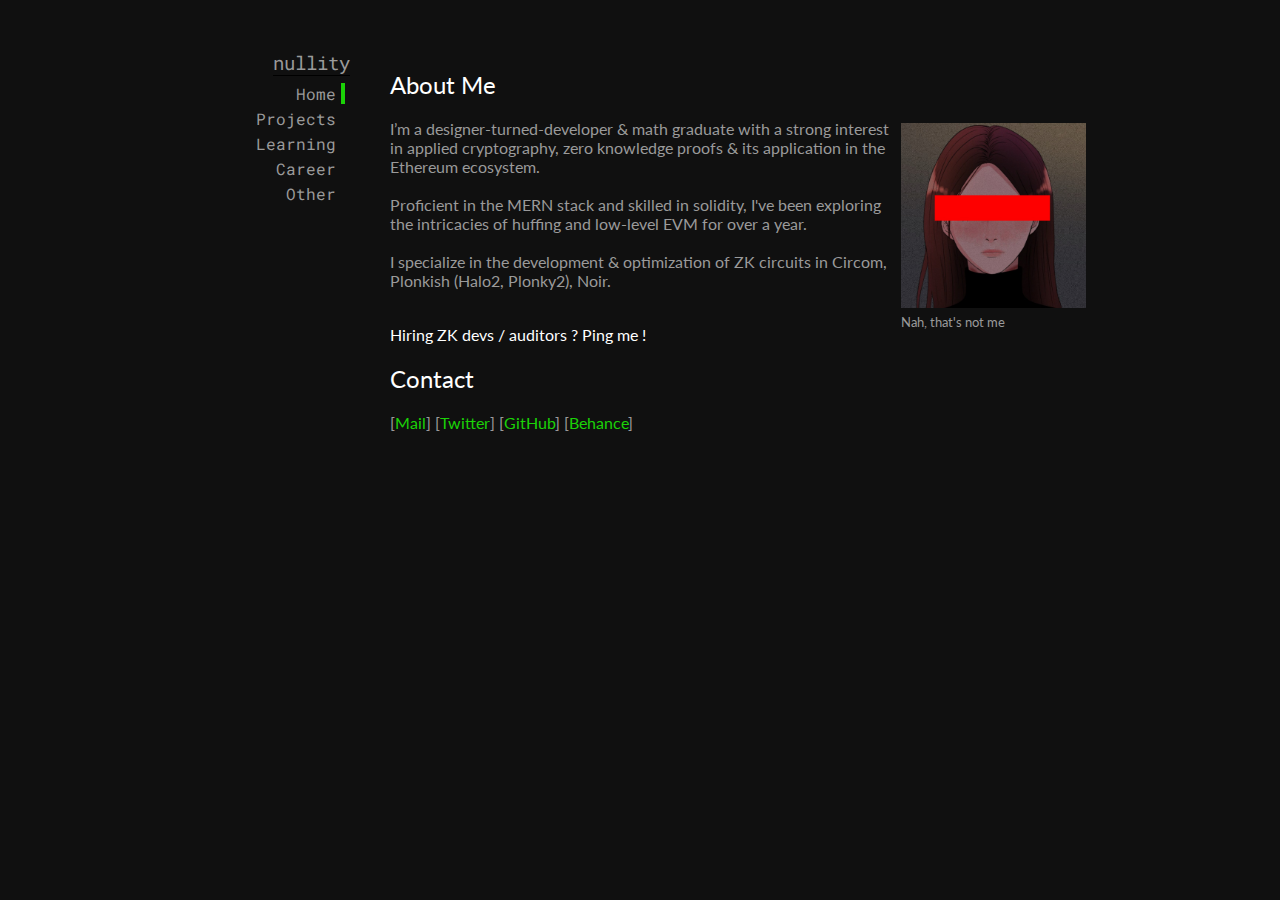
==== index.html @ da2548e1 "other" ====
<!DOCTYPE html>
<html>
  <head>
    <meta name="generator" content="Hugo 0.111.3" />
    <meta http-equiv="Content-Type" content="text/html; charset=utf-8" />
    <title>nullity</title>

    <link rel="stylesheet" href="./assets/css/styles.css" />
    <link
      rel="icon"
      type="image/png"
      sizes="32x32"
      href="https://nullity00.github.io/assets/images/favicon.jpg"
    />
    <link
      rel="icon"
      type="image/png"
      sizes="16x16"
      href="https://nullity00.github.io/assets/images/favicon.jpg"
    />
    <link
      href="https://fonts.googleapis.com/css?family=Lato:400,700|Lora:400,400italic,700|Roboto:400,700|Roboto Mono|PT+Sans+Narrow:400,700|PT+Serif:400,700,400italic"
      rel="stylesheet"
      type="text/css"
    />
  </head>

  <body>
    <div class="page-container">
      <div class="sidebar">
        <div class="name monospace">nullity</div>
        <div class="nav-items monospace">
          <div class="nav-item active-nav-item">
            <a href="https://nullity00.github.io/"> Home </a>
          </div>

          <div class="nav-item">
            <a href="https://nullity00.github.io/projects.html"> Projects </a>
          </div>

          <div class="nav-item">
            <a href="https://nullity00.github.io/learning.html"> Learning </a>
          </div>

          <div class="nav-item">
            <a href="https://nullity00.github.io/career.html"> Career </a>
          </div>

          <div class="nav-item">
            <a href="https://nullity00.github.io/other.html"> Other </a>
          </div>
        </div>
      </div>
      <div class="content">
        <h2 id="about-me">About Me</h2>

        <figure
          style="padding: 0.25rem; margin: 0 0; float: right; max-width: 185px"
        >
          <img
            style="max-width: 100%; height: auto"
            src="https://nullity00.github.io/assets/images/pfp.jpg"
            width="185px"
            height="185px"
          />

          <figcaption>
            <small> Nah, that's not me </small>
          </figcaption>
        </figure>

        <p>
          I&rsquo;m a designer-turned-developer & math graduate with a strong
          interest in applied cryptography, zero knowledge proofs & its
          application in the Ethereum ecosystem.
          <br /><br />
          Proficient in the MERN stack and skilled in solidity, I've been
          exploring the intricacies of huffing and low-level EVM for over a
          year. 
          <br /><br />
          I specialize in the development & optimization of ZK circuits in
          Circom, Plonkish (Halo2, Plonky2), Noir.
          <br /><br />
        </p>
        <span style="color: white">
          
          Hiring ZK devs / auditors ? Ping me !
        
        </span>
        <h2 id="contact">Contact</h2>
        <span class="link">
          [<a
            href="mailto:00nullity@gmail.com"
            target="_blank"
            referrerpolicy="no-referrer"
            >Mail</a
          >] [<a
            href="https://twitter.com/nullity00"
            target="_blank"
            referrerpolicy="no-referrer"
            >Twitter</a
          >] [<a
            href="https://github.com/nullity00"
            target="_blank"
            referrerpolicy="no-referrer"
            >GitHub</a
          >] [<a
            href="https://be.net/nullity00"
            target="_blank"
            referrerpolicy="no-referrer"
            >Behance</a
          >]
        </span>
      </div>
    </div>
  </body>
</html>
---- assets/css/styles.css ----
div.career {
  display: flex;
  flex-direction: row;
  margin: 20px 0;
}
div.career div.left {
  width: 160px;
  flex-shrink: 0;
  margin-right: 20px;
  padding-top: 3px;
  text-align: right;
  font-weight: 700;
}
div.career div.left div.role {
  text-align: right;
  font-weight: 700;
  margin-bottom: 0.5rem;
  display: flex;
  flex-direction: column;
}
div.career div.left div.role span.emphasize {
  color: #d7d7d7;
}
div.career div.left div.year {
  text-align: right;
  font-weight: 400;
}
div.career div.right div.class {
  color: #ffffff;
  font-size: 1.2em;
  margin-bottom: 0.5rem;
}
div.career div.right div.detail {
  color: #9a9a9a;
  font-family: Lato, Arial, sans-serif;
}
div.career span.link {
  font-style: normal;
  font-size: 0.8em;
  font-weight: 200;
}

div.career div.right div.accomplishment {
  font-style: normal;
  font-size: 0.8em;
  font-weight: 200;
  color: #464646;
  margin-top: 0.5rem;
}

div.career div.right div.detail p:first-of-type {
  margin-top: 0;
}

.sidebar {
  display: flex;
  flex-direction: column;
  align-items: flex-end;
  margin-right: 40px;
  width: 160px;
}
.sidebar .nav-items {
  padding: 5px 5px 0 0;
  width: 160px;
  display: flex;
  flex-direction: column;
  align-items: flex-end;
}
.sidebar .nav-items .nav-item {
  margin: 2px 0;
  padding-right: 5px;
  transition: border-color 0.5s;
  border-right: 4px solid rgb(16, 16, 16);
}
.sidebar .nav-items .nav-item:hover {
  border-right-color: #1bd207;
}
.sidebar .nav-items .nav-item a {
  color: #9a9a9a;
}
.sidebar .nav-items .nav-item .active-nav-item a {
  color: white;
}
.sidebar .nav-items .nav-item a:hover {
  text-decoration: none;
}
.sidebar .nav-items .active-nav-item {
  border-right-color: #1bd207;
}

html {
  overflow-y: scroll;
}
body {
  font-family: Lato, Arial, sans-serif;
  text-rendering: optimizeLegibility;
  font-size: 16px;
  color: #9a9a9a;
  background-color: rgb(16, 16, 16);
}
a {
  text-decoration: none;
  color: #1bd207;
}
a:hover {
  text-decoration: underline;
}
h2,
h3 {
  font-family: Lato, Arial, sans-serif;
  font-weight: 400;
  color: #ffffff;
}
h1.title {
  border-bottom: 0.25pt dashed gray;
}
.page-container {
  margin: 50px auto;
  display: flex;
  width: 900px;
}
.monospace {
  font-family: roboto mono, dejavu sans mono, monospace;
}
.name {
  font-size: 1.2em;
  border-bottom: 1pt solid #000000;
}
.content img {
  margin-left: auto;
  margin-right: auto;
}
.justify-center {
  display: flex;
  justify-content: center;
}
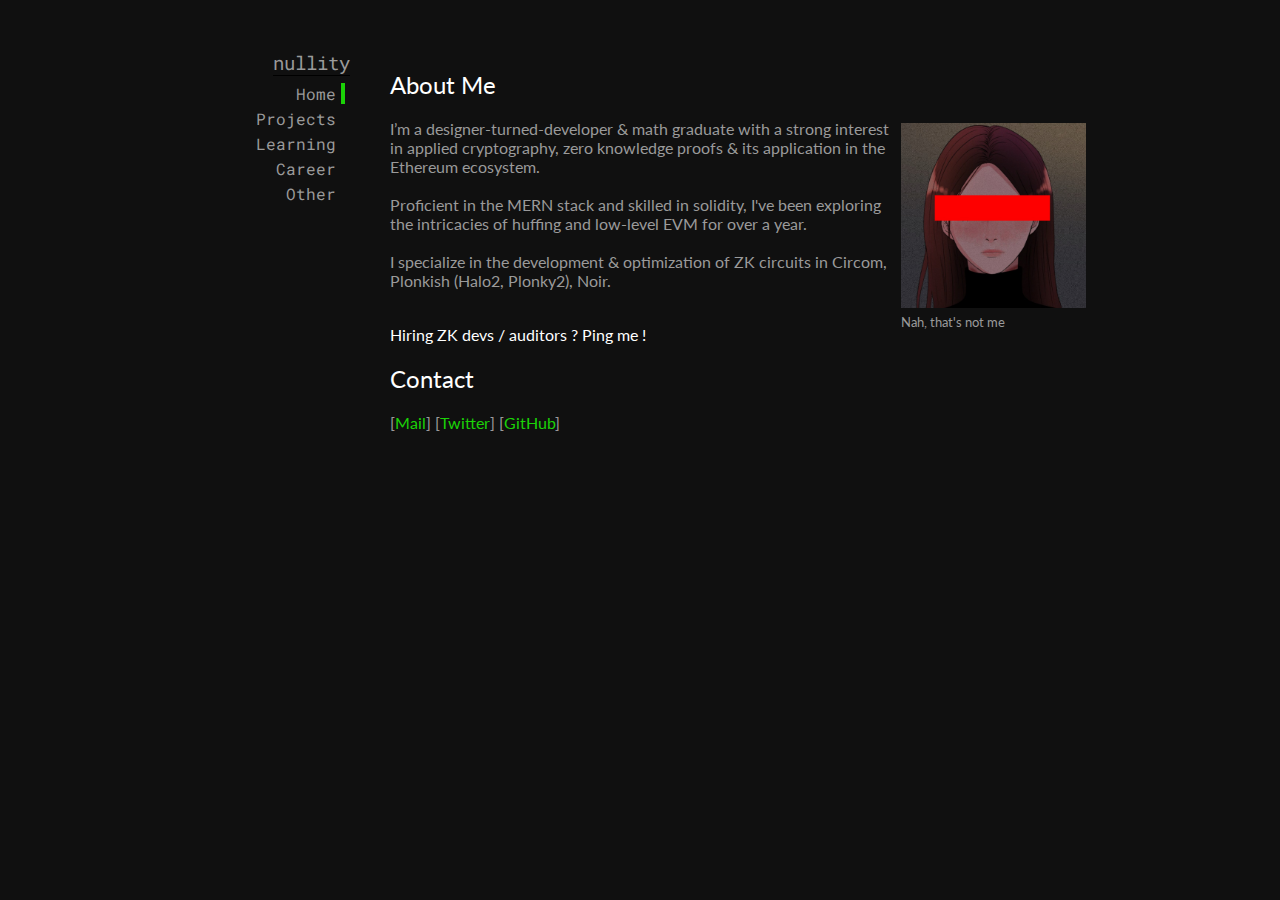
==== commit dae9537c: "comment out behance" ====
--- a/index.html
+++ b/index.html
@@ -104,12 +104,13 @@
             target="_blank"
             referrerpolicy="no-referrer"
             >GitHub</a
-          >] [<a
+          >] 
+          <!-- [<a
             href="https://be.net/nullity00"
             target="_blank"
             referrerpolicy="no-referrer"
             >Behance</a
-          >]
+          >] -->
         </span>
       </div>
     </div>
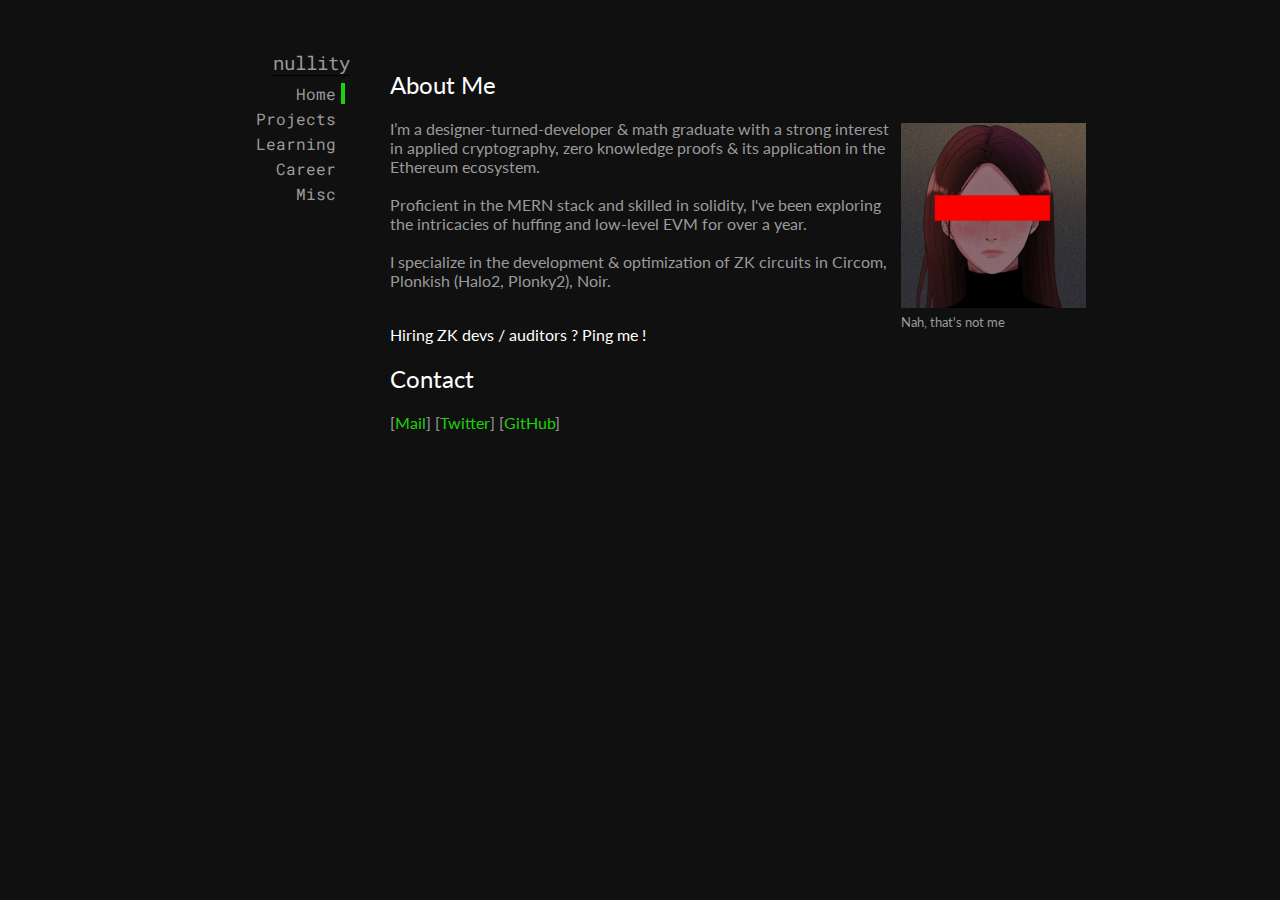
==== commit 99a358b1: "misc" ====
--- a/index.html
+++ b/index.html
@@ -47,7 +47,7 @@
           </div>
 
           <div class="nav-item">
-            <a href="https://nullity00.github.io/other.html"> Other </a>
+            <a href="https://nullity00.github.io/misc.html"> Misc </a>
           </div>
         </div>
       </div>
@@ -76,16 +76,14 @@
           <br /><br />
           Proficient in the MERN stack and skilled in solidity, I've been
           exploring the intricacies of huffing and low-level EVM for over a
-          year. 
+          year.
           <br /><br />
           I specialize in the development & optimization of ZK circuits in
           Circom, Plonkish (Halo2, Plonky2), Noir.
           <br /><br />
         </p>
         <span style="color: white">
-          
           Hiring ZK devs / auditors ? Ping me !
-        
         </span>
         <h2 id="contact">Contact</h2>
         <span class="link">
@@ -104,7 +102,7 @@
             target="_blank"
             referrerpolicy="no-referrer"
             >GitHub</a
-          >] 
+          >]
           <!-- [<a
             href="https://be.net/nullity00"
             target="_blank"
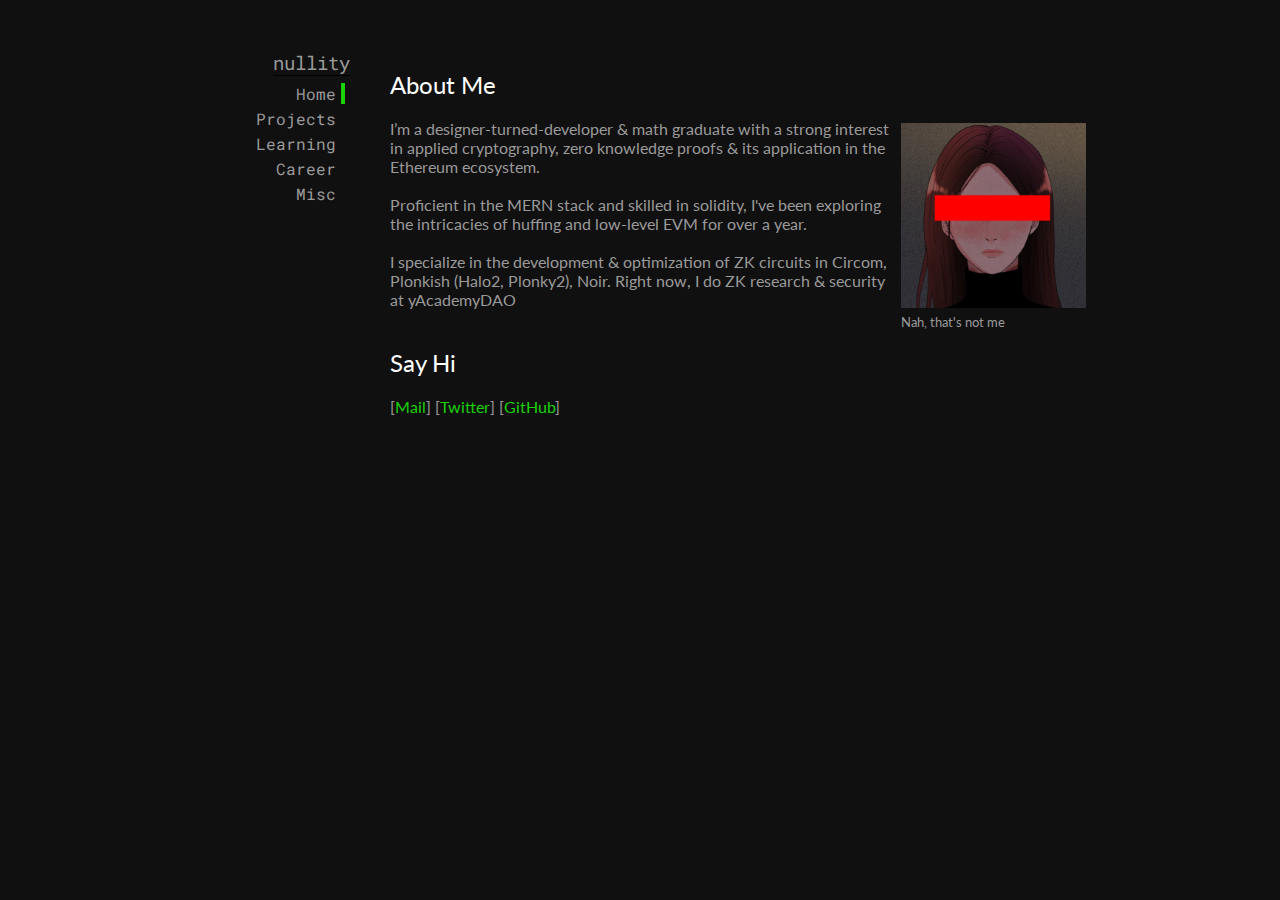
==== commit eedc0a03: "career update" ====
--- a/index.html
+++ b/index.html
@@ -51,7 +51,7 @@
           </div>
         </div>
       </div>
-      <div class="content">
+      <div class="index">
         <h2 id="about-me">About Me</h2>
 
         <figure
@@ -79,13 +79,14 @@
           year.
           <br /><br />
           I specialize in the development & optimization of ZK circuits in
-          Circom, Plonkish (Halo2, Plonky2), Noir.
+          Circom, Plonkish (Halo2, Plonky2), Noir. 
+          Right now, I do ZK research & security at yAcademyDAO
           <br /><br />
         </p>
-        <span style="color: white">
+        <!-- <span style="color: white">
           Hiring ZK devs / auditors ? Ping me !
-        </span>
-        <h2 id="contact">Contact</h2>
+        </span> -->
+        <h2 id="contact">Say Hi</h2>
         <span class="link">
           [<a
             href="mailto:00nullity@gmail.com"
--- a/assets/css/styles.css
+++ b/assets/css/styles.css
@@ -89,7 +89,7 @@
 }
 
 html {
-  overflow-y: scroll;
+  overflow: hidden;
 }
 body {
   font-family: Lato, Arial, sans-serif;
@@ -126,7 +126,13 @@
   font-size: 1.2em;
   border-bottom: 1pt solid #000000;
 }
-.content img {
+.content {
+  overflow: auto;
+  height: 95vh;
+  -ms-overflow-style: none;
+  scrollbar-width: none;
+}
+.index img {
   margin-left: auto;
   margin-right: auto;
 }
@@ -134,3 +140,6 @@
   display: flex;
   justify-content: center;
 }
+.content::-webkit-scrollbar {
+  display: none;
+}
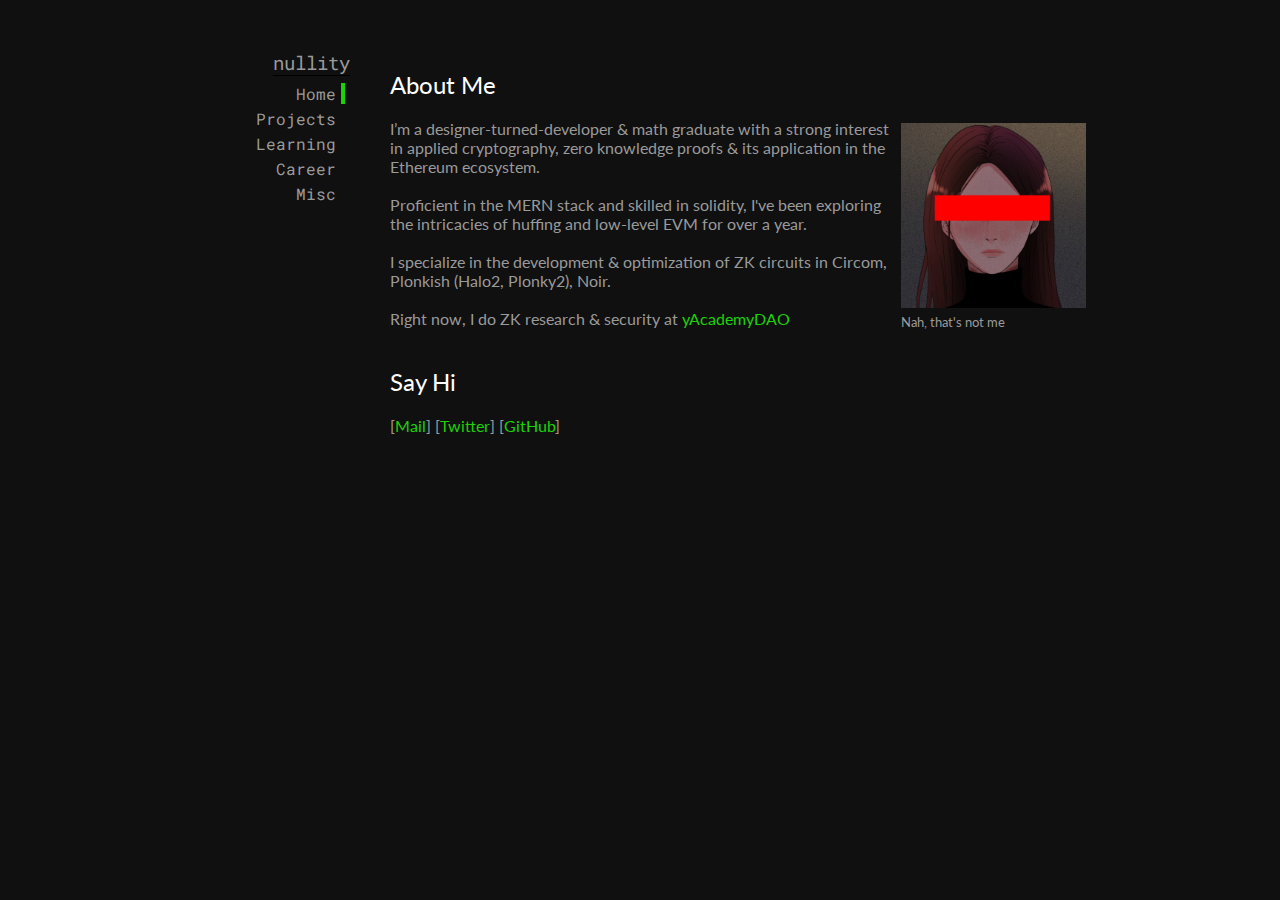
==== commit ac664964: "update headline" ====
--- a/index.html
+++ b/index.html
@@ -79,8 +79,15 @@
           year.
           <br /><br />
           I specialize in the development & optimization of ZK circuits in
-          Circom, Plonkish (Halo2, Plonky2), Noir. 
-          Right now, I do ZK research & security at yAcademyDAO
+          Circom, Plonkish (Halo2, Plonky2), Noir.
+          <br /><br />
+          Right now, I do ZK research & security at
+          <a
+            href="https://twitter.com/yAcademyDao"
+            target="_blank"
+            referrerpolicy="no-referrer"
+            >yAcademyDAO</a
+          >
           <br /><br />
         </p>
         <!-- <span style="color: white">
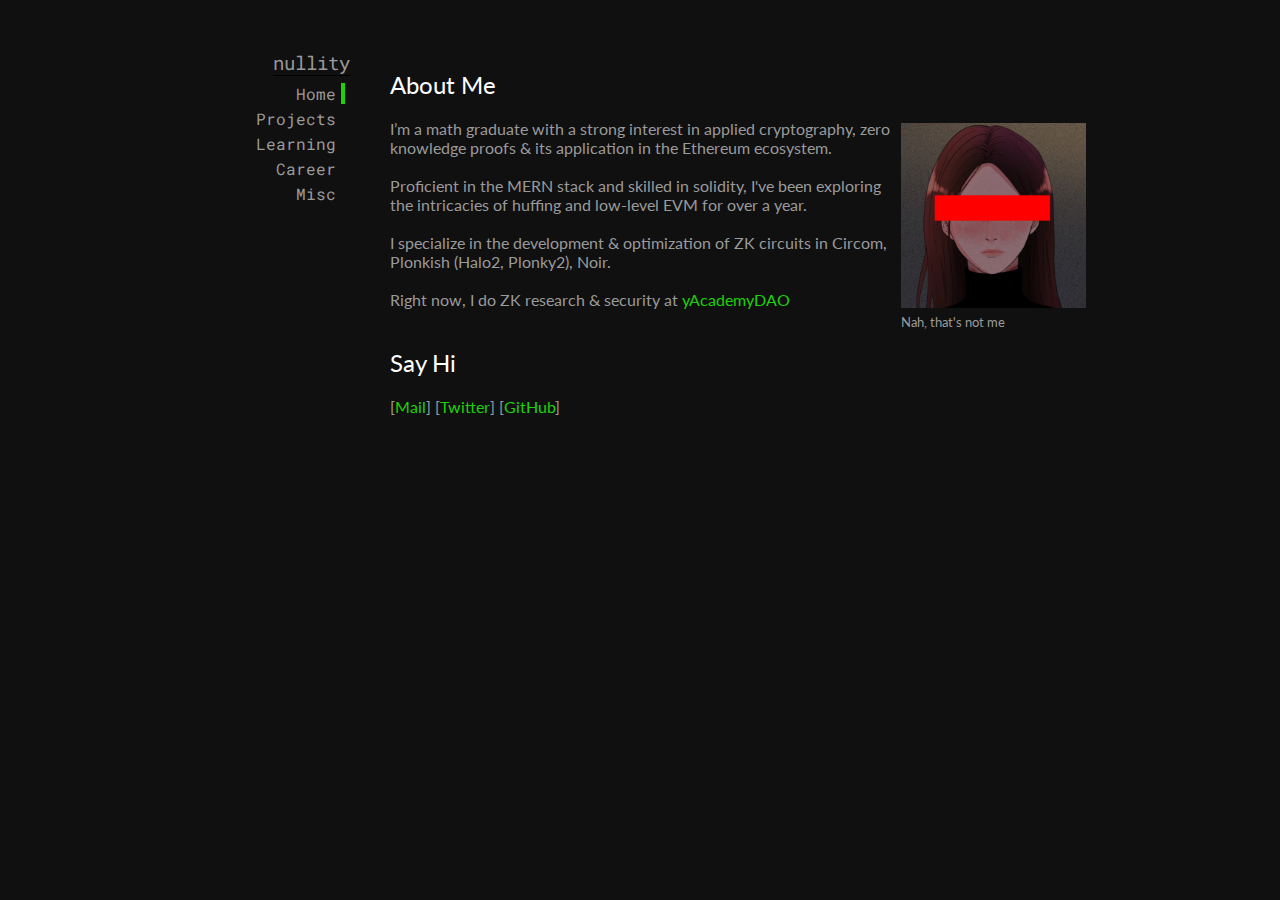
==== commit 93523327: "not a designer anymore" ====
--- a/index.html
+++ b/index.html
@@ -70,7 +70,7 @@
         </figure>
 
         <p>
-          I&rsquo;m a designer-turned-developer & math graduate with a strong
+          I&rsquo;m a math graduate with a strong
           interest in applied cryptography, zero knowledge proofs & its
           application in the Ethereum ecosystem.
           <br /><br />
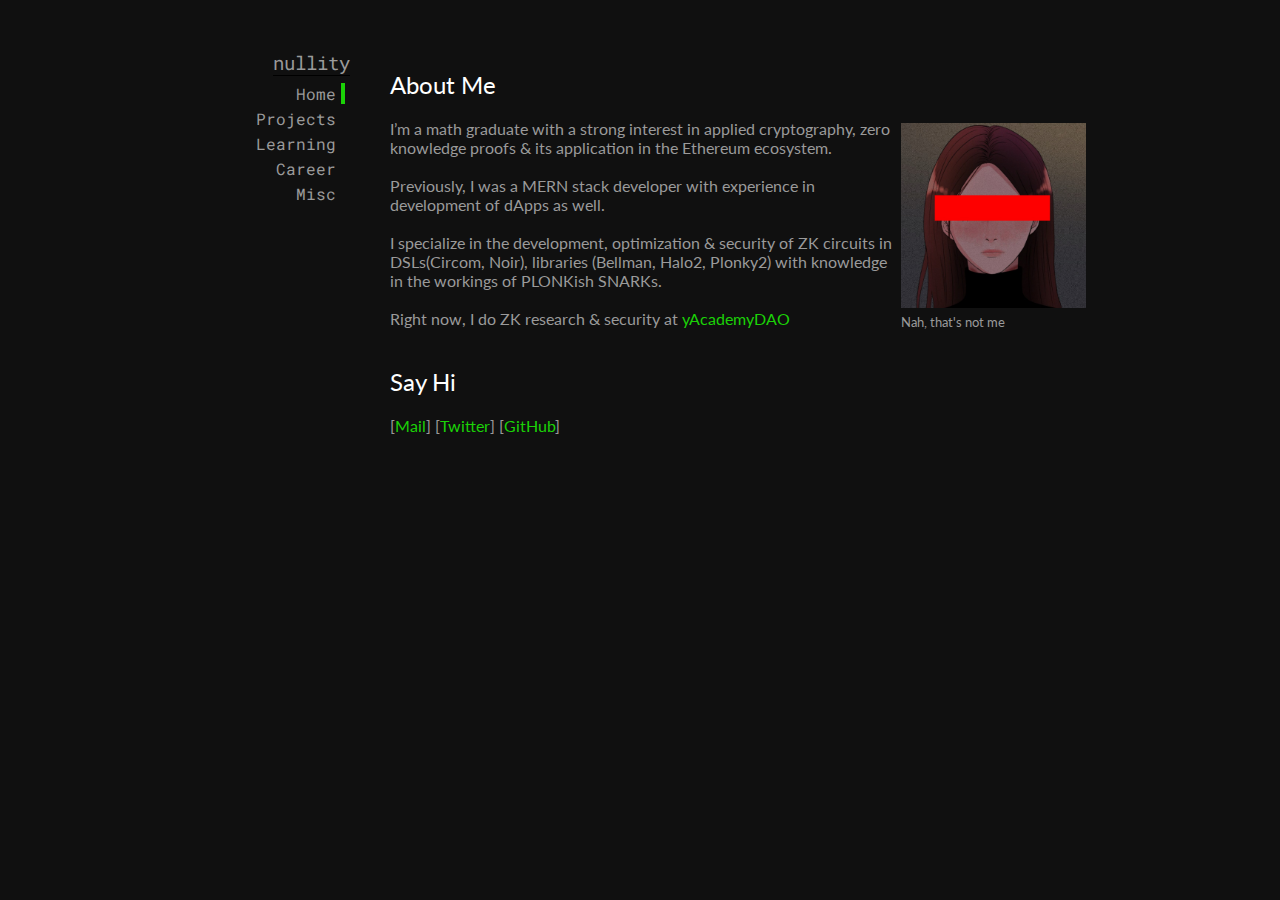
==== commit 804da529: "update" ====
--- a/index.html
+++ b/index.html
@@ -74,12 +74,14 @@
           interest in applied cryptography, zero knowledge proofs & its
           application in the Ethereum ecosystem.
           <br /><br />
-          Proficient in the MERN stack and skilled in solidity, I've been
-          exploring the intricacies of huffing and low-level EVM for over a
-          year.
+
+          Previously, I was a MERN stack developer with experience in development of 
+          dApps as well. 
           <br /><br />
-          I specialize in the development & optimization of ZK circuits in
-          Circom, Plonkish (Halo2, Plonky2), Noir.
+
+          I specialize in the development, optimization & security of ZK circuits in
+          DSLs(Circom, Noir), libraries (Bellman, Halo2, Plonky2) with knowledge in
+          the workings of PLONKish SNARKs.
           <br /><br />
           Right now, I do ZK research & security at
           <a
